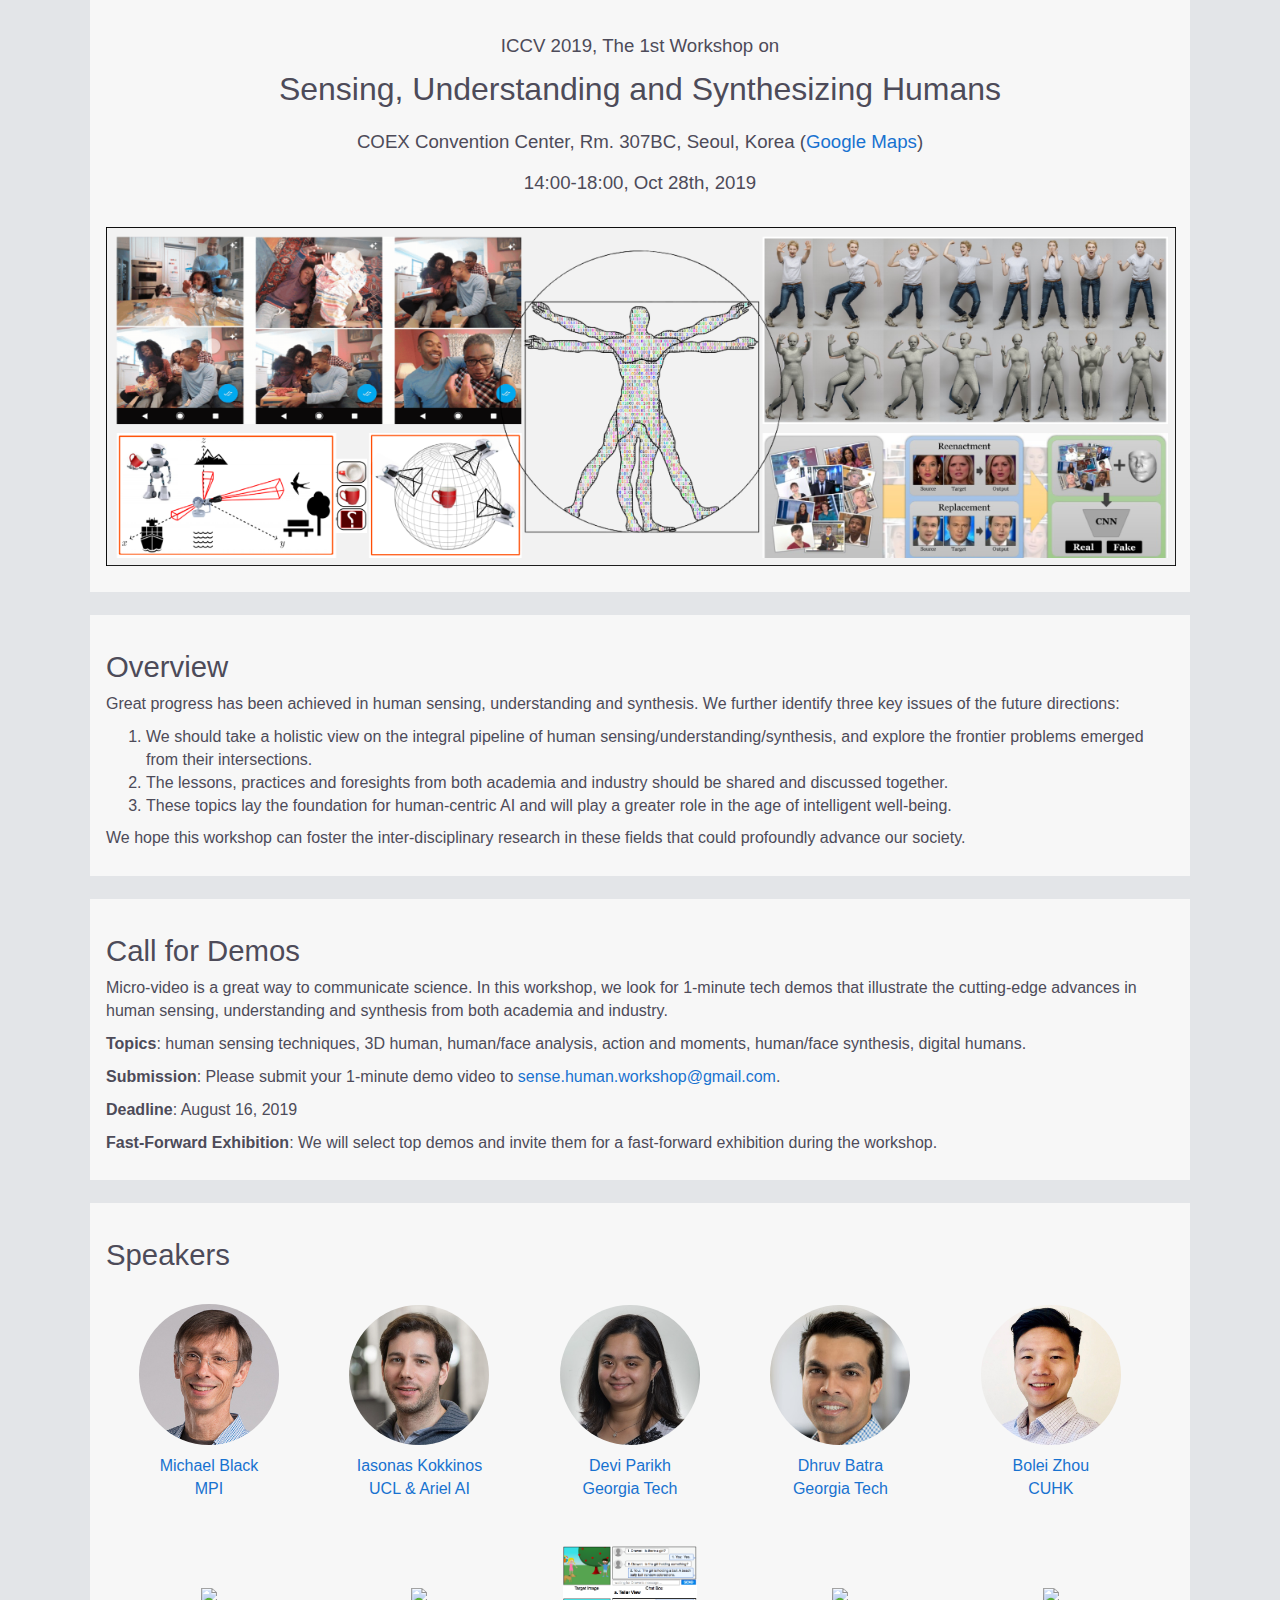
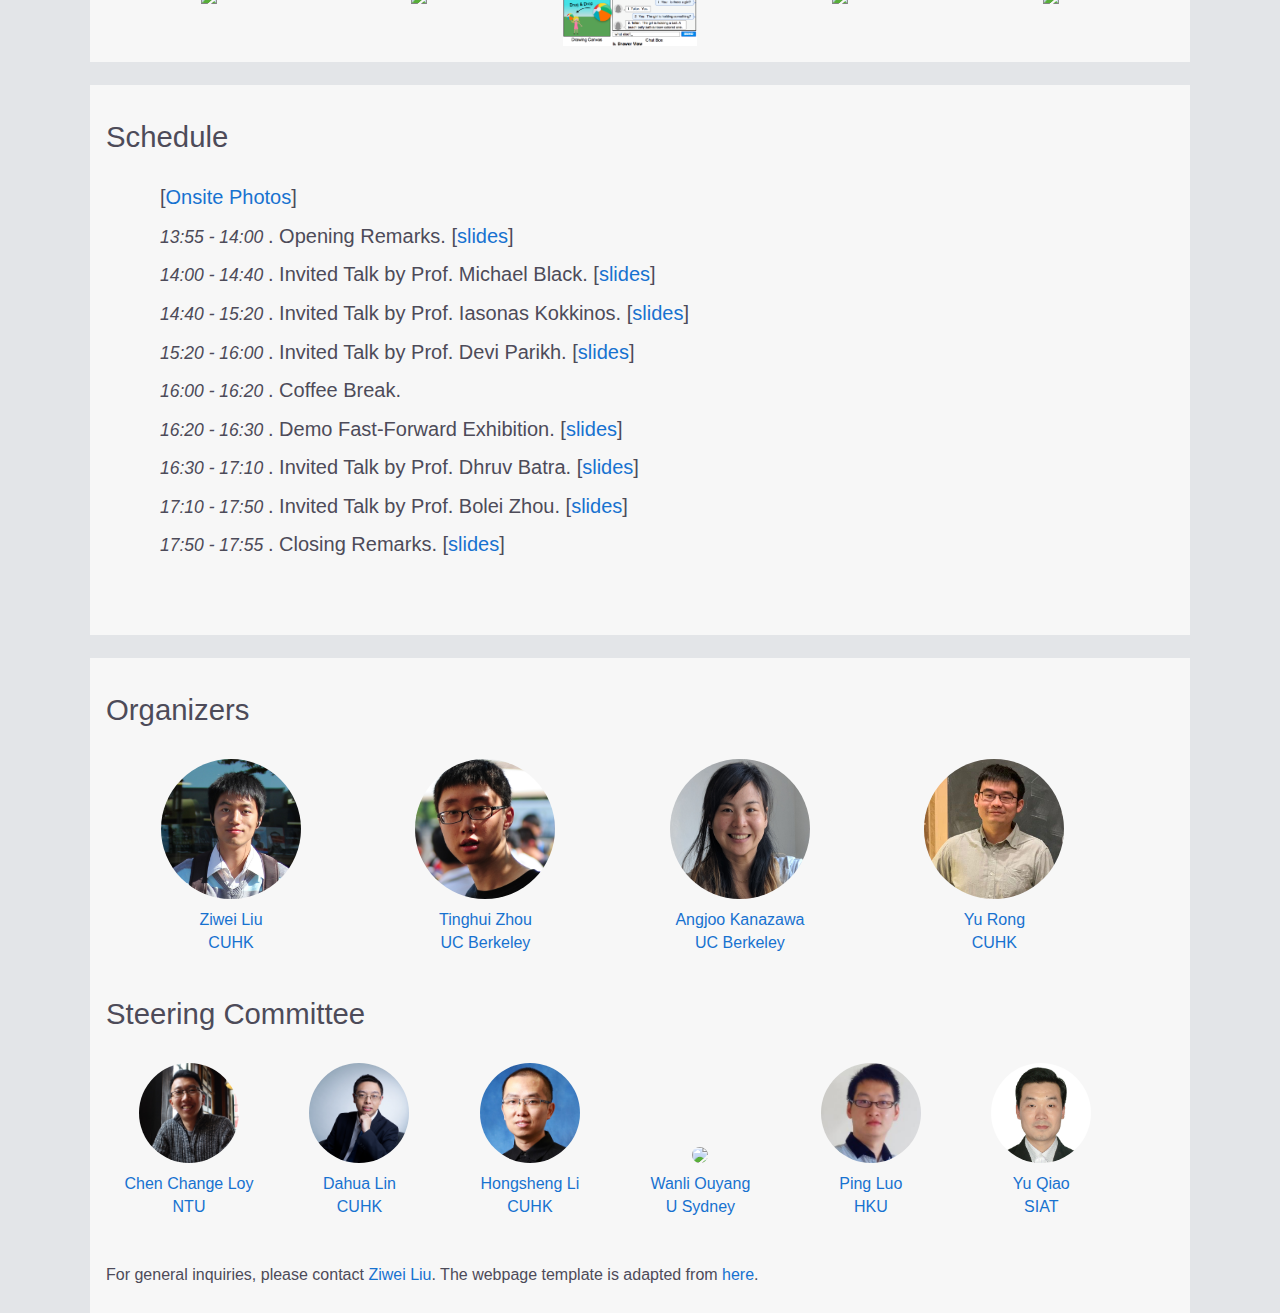
==== index_2019.html @ 06c40bae "set up eccv2020 workshop" ====
<!DOCTYPE html PUBLIC "-//W3C//DTD XHTML 1.0 Transitional//EN" "http://www.w3.org/TR/xhtml1/DTD/xhtml1-transitional.dtd">
<html xmlns="http://www.w3.org/1999/xhtml"><head><meta http-equiv="Content-Type" content="text/html; charset=UTF-8">

<title>Sensing, Understanding and Synthesizing Humans</title>

  <link rel="stylesheet" href="./ICCV_2019_Workshop/bootstrap.min.css">
  <link href="./ICCV_2019_Workshop/css" rel="stylesheet" type="text/css">
  <link href="./ICCV_2019_Workshop/style.css" rel="stylesheet" type="text/css">
</head>

<body> 

<div class="container">
  <table border="0" align="center">
    <tbody><tr>
      <td width="1200" align="center" valign="middle"><h3>ICCV 2019, The 1st Workshop on</h3>
          <span class="title" style='font-size: 24pt;'>Sensing, Understanding and Synthesizing Humans</span></td>
    </tr>
    <tr>
        <td colspan="3" align="center">
        <h3>COEX Convention Center, Rm. 307BC, Seoul, Korea (<a href="https://www.google.com/maps/place/COEX+Convention+Center+Grand+Ball+Room/@37.5130556,127.0564171,17z/data=!4m12!1m6!3m5!1s0x357ca46bcb9e129f:0xd6bf8dde518b69a4!2sCOEX+Convention+Center+Grand+Ball+Room!8m2!3d37.5130556!4d127.0586111!3m4!1s0x357ca46bcb9e129f:0xd6bf8dde518b69a4!8m2!3d37.5130556!4d127.0586111">Google Maps</a>)
        <br>
        <br>
    	14:00-18:00, Oct 28th, 2019
    	</h3>
    	</td>
    </tr>
  </tbody></table>
  <br>
  <p><img src="./ICCV_2019_Workshop/human_iccv2019.png" width="1070" align="middle"></p>
</div>

<br>

<div class="container">
  <h2>Overview</h2>
  <p>
    Great progress has been achieved in human sensing, understanding and synthesis. We further identify three key issues of the future directions:
    <ol>
        <li> We should take a holistic view on the integral pipeline of human sensing/understanding/synthesis, and explore the frontier problems emerged from their intersections. </li>
        <li> The lessons, practices and foresights from both academia and industry should be shared and discussed together. </li>
        <li> These topics lay the foundation for human-centric AI and will play a greater role in the age of intelligent well-being. </li>
    </ol>
    We hope this workshop can foster the inter-disciplinary research in these fields that could profoundly advance our society.
      </p>
</div>

<br>

<div class="container">
  <h2>Call for Demos</h2>
  
  <p>Micro-video is a great way to communicate science. In this workshop, we look for 1-minute tech demos that illustrate the cutting-edge advances in human sensing, understanding and synthesis from both academia and industry.</p>

  <p><b>Topics</b>: human sensing techniques, 3D human, human/face analysis, action and moments, human/face synthesis, digital humans.</p>

  <p><b>Submission</b>: Please submit your 1-minute demo video to <a href="mailto:sense.human.workshop@gmail.com">sense.human.workshop@gmail.com</a>.</p>

  <p><b>Deadline</b>: August 16, 2019</p>

  <p><b>Fast-Forward Exhibition</b>: We will select top demos and invite them for a fast-forward exhibition during the workshop.</p>

</div>

<br>

<div class="container">
  <h2>Speakers</h2>

  <br>

    <div class="speaker">
        <a href="https://ps.is.mpg.de/~black">
        <div class="speakerphoto"><img src="./ICCV_2019_Workshop/speaker/michael_black.jpg" id="michael_black"></div>
        <div>Michael Black<br>MPI</div>
        </a>
    </div>

    <div class="speaker">
        <a href="http://www0.cs.ucl.ac.uk/staff/I.Kokkinos/">
        <div class="speakerphoto"><img src="./ICCV_2019_Workshop/speaker/iasonas_kokkinos.png" id="iasonas"></div>
        <div>Iasonas Kokkinos<br>UCL & Ariel AI</div>
        </a>
    </div>

    <div class="speaker">
        <a href="https://www.cc.gatech.edu/~parikh/">
        <div class="speakerphoto"><img src="./ICCV_2019_Workshop/speaker/devi_parikh.jpg" id="devi_parikh"></div>
        <div>Devi Parikh<br>Georgia Tech</div>
        </a>
    </div>

   <div class="speaker">
        <a href="https://www.cc.gatech.edu/~dbatra/">
        <div class="speakerphoto"><img src="./ICCV_2019_Workshop/speaker/dhruv_batra.jpg" id="dhruv_batra"></div>
        <div>Dhruv Batra<br>Georgia Tech</div>
        </a>
   </div>

    <div class="speaker">
        <a href="http://bzhou.ie.cuhk.edu.hk/">
        <div class="speakerphoto"><img src="./ICCV_2019_Workshop/speaker/bolei_zhou.jpeg" id="bolei"></div>
        <div>Bolei Zhou<br>CUHK</div>
        </a>
    </div>

    <br>
    <br>
    <br>

	<div class="speaker">
        <a href="https://www.youtube.com/watch?v=bmMV9aJKa-c">
        <div class="topicgif"><img src="./ICCV_2019_Workshop/gif/3D_human.gif"></div>
        </a>
    </div>

    <div class="speaker">
        <a href="https://www.youtube.com/watch?v=Dhkd_bAwwMc">
        <div class="topicgif"><img src="./ICCV_2019_Workshop/gif/densepose.gif"></div>
        </a>
    </div>

     <div class="speaker">
        <a href="https://visualdialog.org/">
        <div class="topicgif"><img src="./ICCV_2019_Workshop/gif/devi.png"></div>
        </a>
    </div>

     <div class="speaker">
        <a href="https://aihabitat.org/">
        <div class="topicgif"><img src="./ICCV_2019_Workshop/gif/navigate.gif"></div>
        </a>
     </div>

    <div class="speaker">
        <a href="https://www.youtube.com/watch?v=uoftpl3Bj6w">
        <div class="topicgif"><img src="./ICCV_2019_Workshop/gif/face.gif"></div>
        </a>
     </div>

</div>

<br>

<div class="container">
  <h2>Schedule</h2>
	
    <div class="schedule">
	    
    <p>[<a href="https://twitter.com/liuziwei7/status/1203232257114177538">Onsite Photos</a>]</p>
    
    <p><span class="announce_date">13:55 - 14:00 </span>. Opening Remarks. [<a href="https://drive.google.com/open?id=18aTMO-V7qserP_Qs3-DpIF4Bk3ITEPJH">slides</a>] </p>
    <p><span class="announce_date">14:00 - 14:40 </span>. Invited Talk by Prof. Michael Black. [<a href="https://drive.google.com/open?id=1a7laMjiD3V_nYnNWaigaX_sTB050D-0f">slides</a>] </p>
    <p><span class="announce_date">14:40 - 15:20 </span>. Invited Talk by Prof. Iasonas Kokkinos. [<a href="https://drive.google.com/open?id=1Vpuqb1n6Z-BCu8VmdvjOKYpLJ2ChUydp">slides</a>] </p>
    <p><span class="announce_date">15:20 - 16:00 </span>. Invited Talk by Prof. Devi Parikh. [<a href="https://drive.google.com/open?id=1OGB6I6f1faEDi8iF-rcsbY6mgsVNIMgt">slides</a>] </p>
    <p><span class="announce_date">16:00 - 16:20 </span>. Coffee Break. </p>
    <p><span class="announce_date">16:20 - 16:30 </span>. Demo Fast-Forward Exhibition. [<a href="https://drive.google.com/open?id=18aTMO-V7qserP_Qs3-DpIF4Bk3ITEPJH">slides</a>] </p>
    <p><span class="announce_date">16:30 - 17:10 </span>. Invited Talk by Prof. Dhruv Batra. [<a href="https://drive.google.com/open?id=1-cxub5IozUn-T9eUSyeu4ytQR0TkjhGj">slides</a>] </p>
    <p><span class="announce_date">17:10 - 17:50 </span>. Invited Talk by Prof. Bolei Zhou. [<a href="https://drive.google.com/open?id=1t3fBiQKdlZ_Hw0xPCyQd72nodhPF2mJL">slides</a>] </p>
    <p><span class="announce_date">17:50 - 17:55 </span>. Closing Remarks. [<a href="https://drive.google.com/open?id=18aTMO-V7qserP_Qs3-DpIF4Bk3ITEPJH">slides</a>] </p>

	</div>
     
</div>

<br>

<div class="container">
  <h2>Organizers</h2>

    <br>

    <div>
       <div class="organizer">
        <a href="https://liuziwei7.github.io/">
        <div class="instructorphoto"><img src="./ICCV_2019_Workshop/organizer/ziwei_liu.jpg" id="ziwei_liu"></div>
        <div>Ziwei Liu<br>CUHK</div>
        </a>
      </div>

      <div class="organizer">
        <a href="https://people.eecs.berkeley.edu/~tinghuiz/">
        <div class="instructorphoto"><img src="./ICCV_2019_Workshop/organizer/tinghui_zhou.png" id="tinghui_zhou"></div>
        <div>Tinghui Zhou<br>UC Berkeley</div>
        </a>
      </div>
      
      <div class="organizer">
        <a href="https://people.eecs.berkeley.edu/~kanazawa/">
        <div class="instructorphoto"><img src="./ICCV_2019_Workshop/organizer/angjoo_kanazawa.jpg" id="angjoo"></div>
        <div>Angjoo Kanazawa<br>UC Berkeley</div>
        </a>
      </div>
      
      <div class="organizer">
        <a href="https://penincillin.github.io/">
        <div class="instructorphoto"><img src="./ICCV_2019_Workshop/organizer/yu_rong.jpg" id="yu_rong"></div>
        <div>Yu Rong<br>CUHK</div>
        </a>
      </div>

      <br>
      <br>

      <h2>Steering Committee</h2>

      <br>

      <div class="committee_steer">
        <a href="http://personal.ie.cuhk.edu.hk/~ccloy/">
        <div class="instructorphoto_small"><img src="./ICCV_2019_Workshop/organizer/ccloy.jpg" id="ccloy"></div>
        <div>Chen Change Loy<br>NTU</div>
        </a>
      </div>

      <div class="committee_steer">
        <a href="http://dahua.me/">
        <div class="instructorphoto_small"><img src="./ICCV_2019_Workshop/organizer/dahua_lin.png" id="dahua_lin"></div>
        <div>Dahua Lin<br>CUHK</div>
        </a>
      </div>

      <div class="committee_steer">
        <a href="http://www.ee.cuhk.edu.hk/~hsli/">
        <div class="instructorphoto_small"><img src="./ICCV_2019_Workshop/organizer/hongsheng_li.jpg" id="hongsheng_li"></div>
        <div>Hongsheng Li<br>CUHK</div>
        </a>
      </div>
      
      <div class="committee_steer">
        <a href="https://wlouyang.github.io/">
        <div class="instructorphoto_small"><img src="./ICCV_2019_Workshop/organizer/wanli_ouyang.png" id="wanli_ouyang"></div>
        <div>Wanli Ouyang<br>U Sydney</div>
        </a>
      </div>

      <div class="committee_steer">
        <a href="http://luoping.me/">
        <div class="instructorphoto_small"><img src="./ICCV_2019_Workshop/organizer/ping_luo.jpg" id="ping_luo"></div>
        <div>Ping Luo<br>HKU</div>
        </a>
      </div>

      <div class="committee_steer">
        <a href="http://mmlab.siat.ac.cn/yuqiao/">
        <div class="instructorphoto_small"><img src="./ICCV_2019_Workshop/organizer/yu_qiao.jpg" id="yu_qiao"></div>
        <div>Yu Qiao<br>SIAT</div>
        </a>
      </div>
     
    </div>
    
    <br>
    <br>
    
    <p>For general inquiries, please contact <a href="mailto:zwliu.hust@gmail.com">Ziwei Liu</a>. The webpage template is adapted from <a href="https://gkioxari.github.io/Tutorials/eccv2018/index.html">here</a>.</p>
</div>

</body></html>
---- ICCV_2019_Workshop/style.css ----
/* CSS Document */

 
body {
	/*background: #f7f7f7;*/
	background: #e3e5e8;
	color: #f7f7f7;
    font-family: 'Lato', Verdana, Helvetica, sans-serif;
    font-weight: 300;
	font-size:16px;
}

/* Headings */

h1 {
  	font-size:30pt;
}

h2 {
	font-size:22pt;
}

h3 {
  	font-size:14pt;
}


/* Hyperlinks */

a:link {
  color: #1772d0;
  text-decoration: none;
}

a:visited {
  color: #1772d0;
  text-decoration: none;
}

a:active {
  color: red;
  text-decoration: none;
}

a:hover {
	color: #f09228;
  text-decoration: none;
}


/* Main page container */


.container {
	width: 1100px;
	min-height: 200px;
	margin: 0 auto; /* top and bottom, right and left */
	border: 1px hidden #000;
	/* border: none; */
	text-align: left;
	padding: 1em 1em 1em 1em; /* top, right, bottom, left */
	color: #4d4b59;
	background: #f7f7f7;
}

.containersmall {
	width: 1100px;
	min-height: 10px;
	margin: 0 auto; /* top and bottom, right and left */
	border: 1px hidden #000;
	/* border: none; */
	text-align: left;
	padding: 1em 1em 1em 1em; /* top, right, bottom, left */
	color: #4d4b59;
	background: #f7f7f7;
}

.schedule {
	width: 1000px;
	min-height: 200px;
	margin: 0 auto; /* top and bottom, right and left */
	/*border: 1px solid #000;*/
	border: none;
    font-size: 20px;
    font-weight: normal;
	text-align: left;
	padding: 1em 1em 1em 1em; /* top, right, bottom, left */
	color: #4d4b59;
	background: #f7f7f7;
    margin-bottom: 30px;
}

/* Title and menu */

.title{
	font-size: 22pt;
	margin: 1px;
}

.menubar {
  white-space: nowrap;
  margin-bottom: 0em;
  text-align:center;
  font-size:16px;
}


/* Announcements */

.announce_date {
	font-size: .875em;
	font-style: italic;
}
.announce {
	font-size: inherit;
}
.schedule_week {
	font-size: small;
	background-color: #CCF;
}


/* Schedule */

table.schedule {
	border-width: 1px;
	border-spacing: 2px;
	border-style: none;
	border-color: #000;
	border-collapse: collapse;
	background-color: black;
}



/* Notes */

table.notes {
	border: none;
	border-collapse: collapse;
}

.notes td {
	border-bottom: 1px solid;
	padding-bottom: 5px;
	padding-top: 5px;
}


/* Problem sets */

table.psets {
/*	border: none;*/
	border-collapse: collapse;
}

.psets td {
	border-bottom: 1px solid;
	padding-bottom: 5px;
	padding-top: 5px;
}


.acknowledgement 
{ 
	font-size: .875em; 
}

.code { 
	font-family: "Courier New", Courier, monospace 
}

.speakerphoto img {
  width: 140px;
  border-radius: 120px;
  margin-bottom: 10px;
}

.instructorphoto img {
  width: 140px;
  border-radius: 120px;
  margin-bottom: 10px;
}

.topicgif img{
  height: 100px;
}

.instructorphoto_small img {
  width: 100px;
  border-radius: 80px;
  margin-bottom: 10px;
}

.speaker {
  display: inline-block;
  width: 156px;
  text-align: center;
  margin-right: 25px;
  margin-left: 25px;
}

.organizer {
  display: inline-block;
  width: 200px;
  text-align: center;
  margin-right: 25px;
  margin-left:  25px;
}

.committee {
  display: inline-block;
  width: 200px;
  text-align: center;
  margin-right: 3px;
  margin-left: 3px;
}

.committee_steer {
  display: inline-block;
  width: 160px;
  text-align: center;
  margin-right: 3px;
  margin-left: 3px;
}
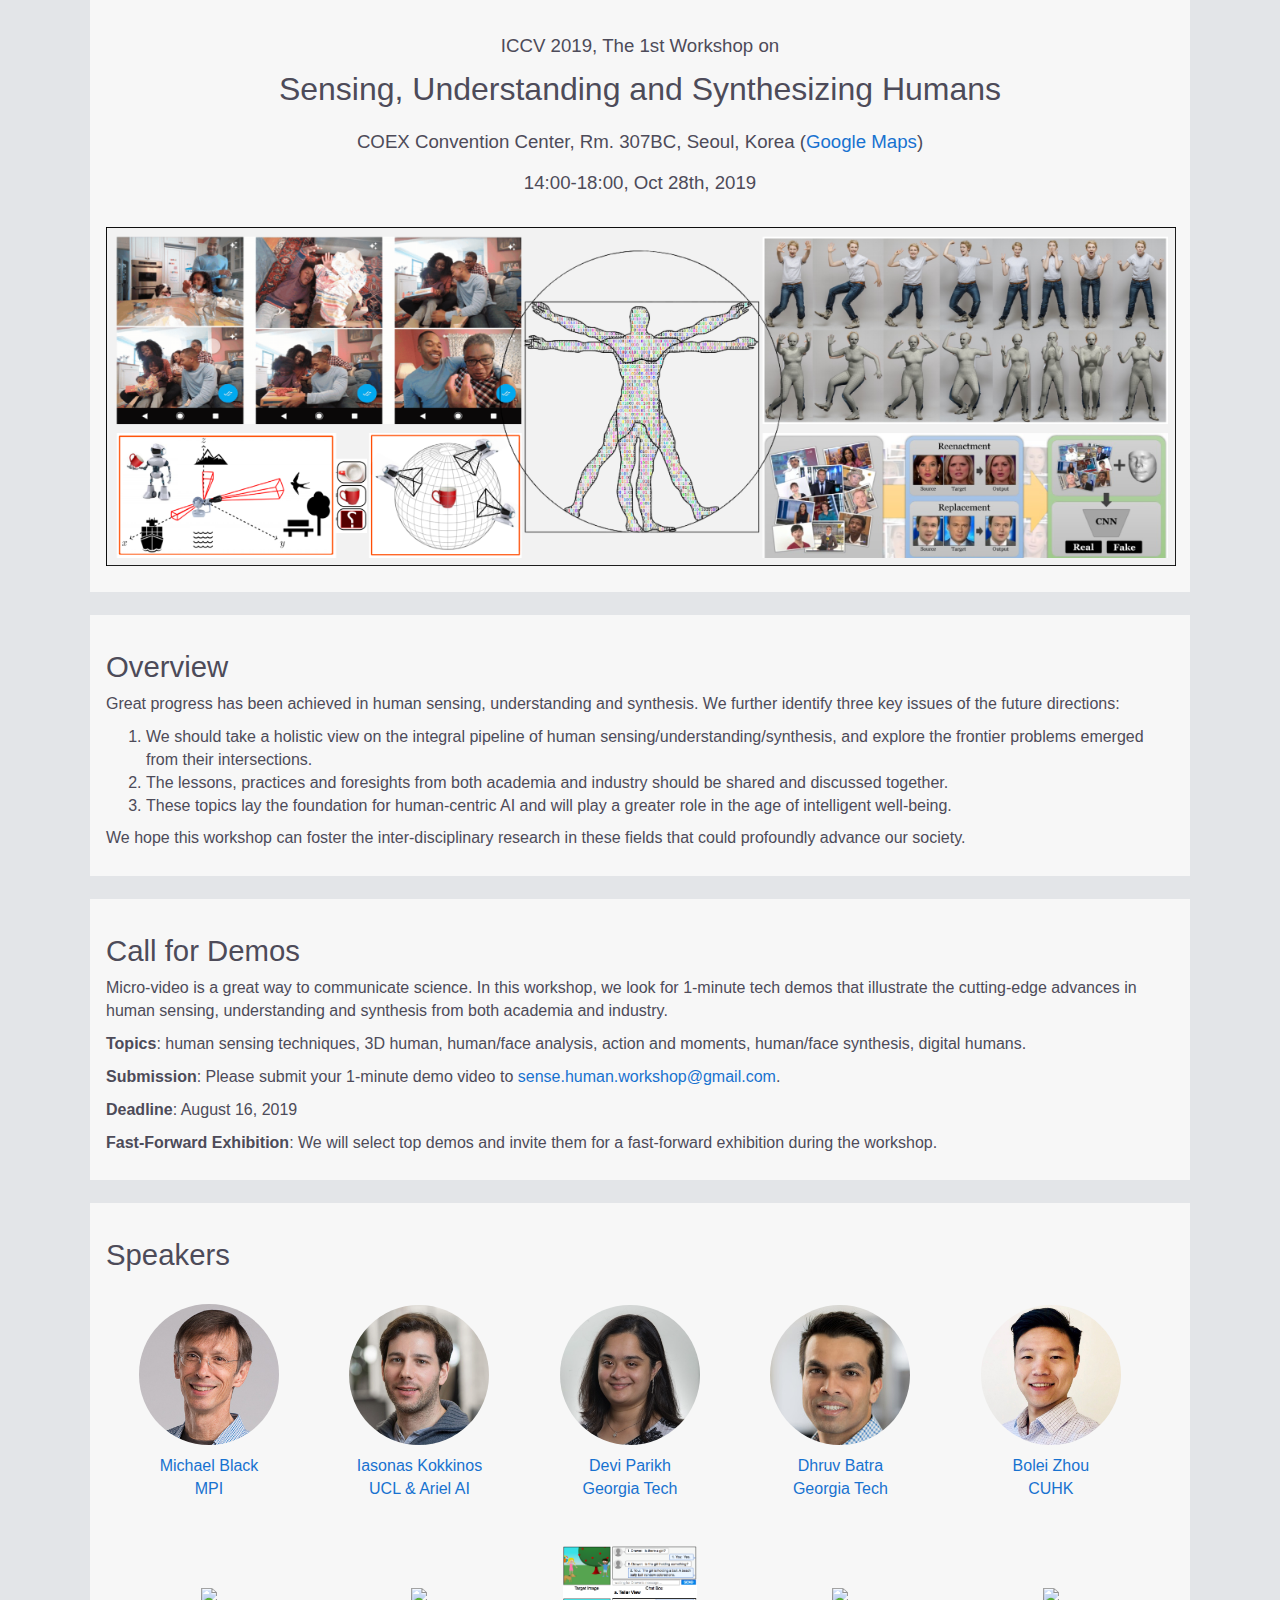
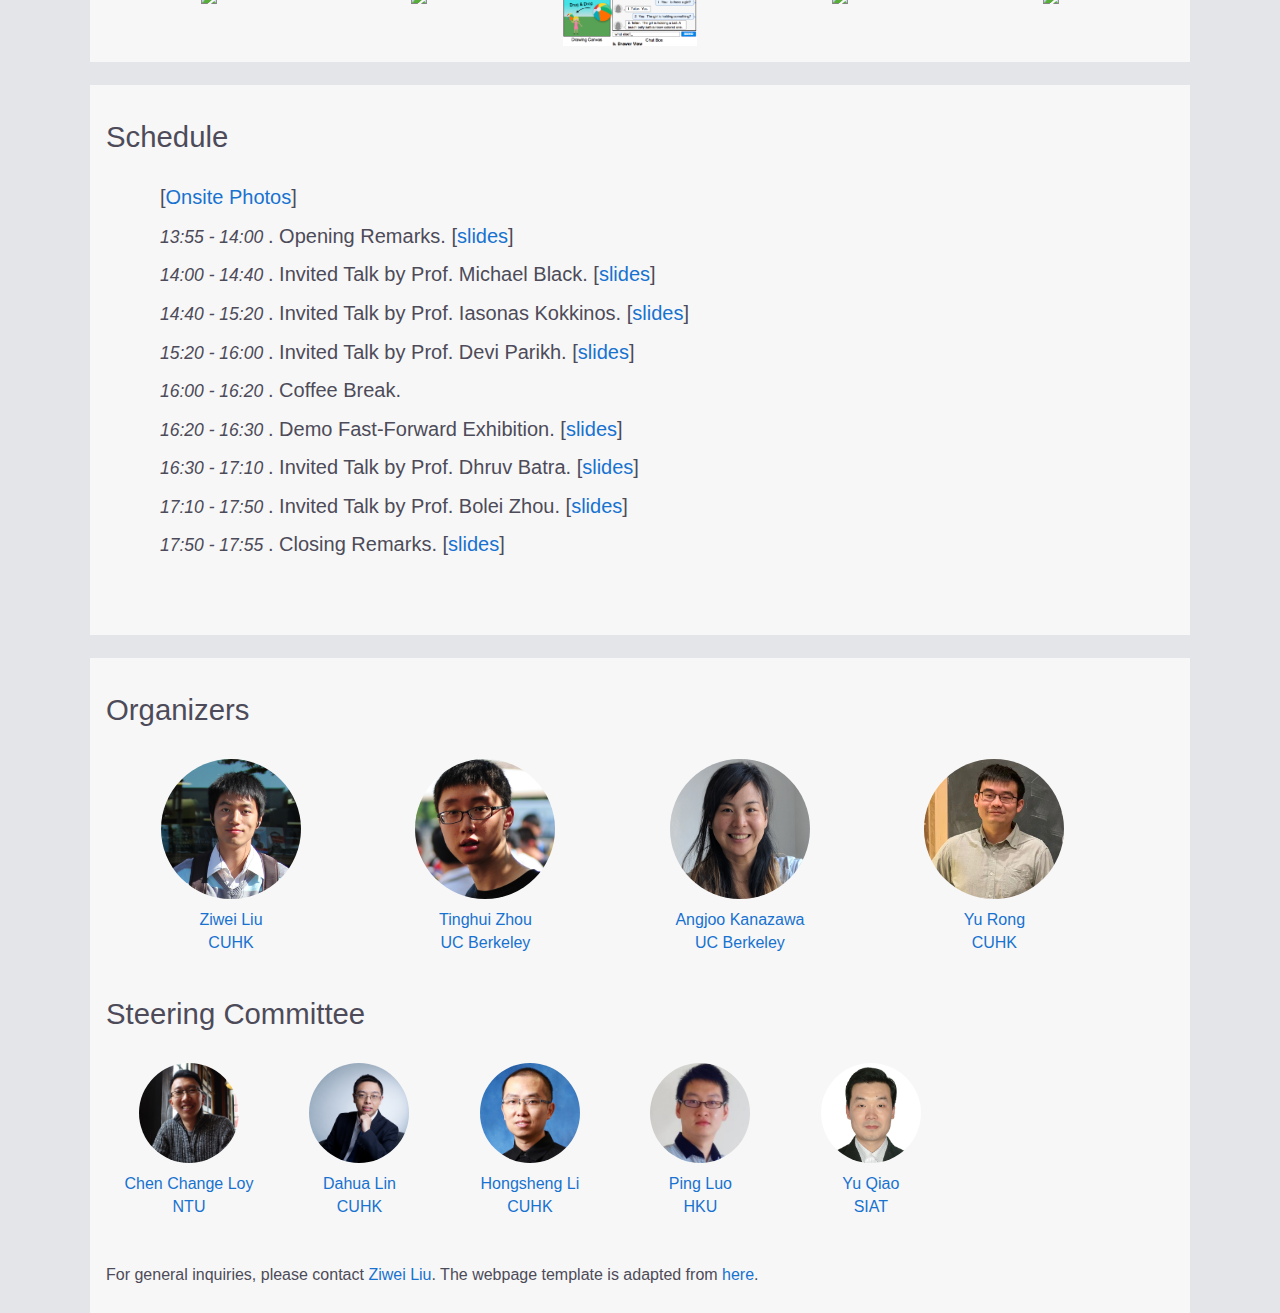
==== commit da926bb7: "update organizer" ====
--- a/index_2019.html
+++ b/index_2019.html
@@ -227,12 +227,12 @@
         </a>
       </div>
       
-      <div class="committee_steer">
+      <!-- <div class="committee_steer">
         <a href="https://wlouyang.github.io/">
         <div class="instructorphoto_small"><img src="./ICCV_2019_Workshop/organizer/wanli_ouyang.png" id="wanli_ouyang"></div>
         <div>Wanli Ouyang<br>U Sydney</div>
         </a>
-      </div>
+      </div> -->
 
       <div class="committee_steer">
         <a href="http://luoping.me/">
